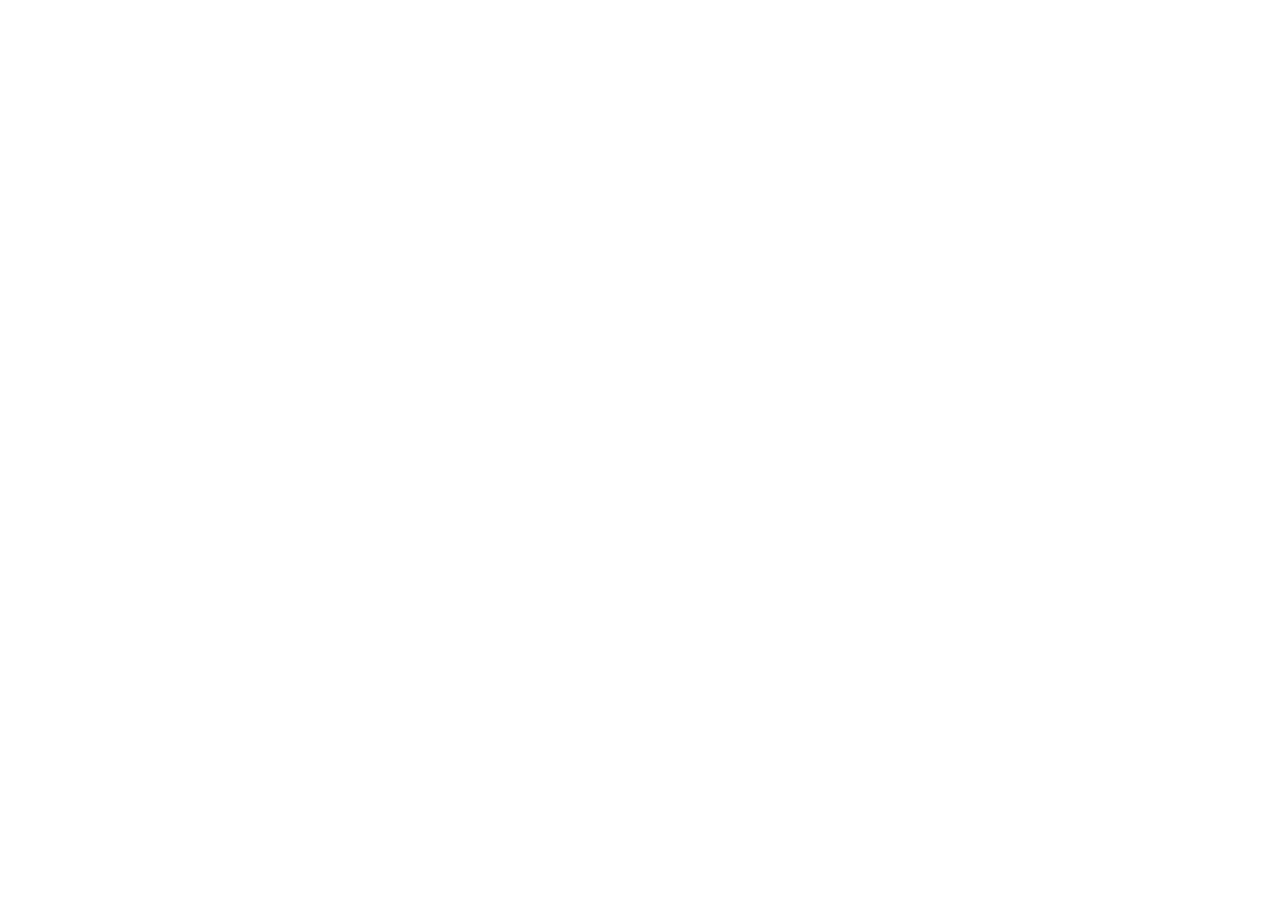
==== index.html @ 06446c7c "criei a página principal" ====
<!DOCTYPE html>
<html lang="pt-br">
<head>
    <meta charset="UTF-8">
    <meta name="viewport" content="width=device-width, initial-scale=1.0">
    <title>Projeto Redes Sociais</title>
    <link rel="shortcut icon" href="favicon.ico" type="image/x-icon">
</head>
<body>
    
</body>
</html>
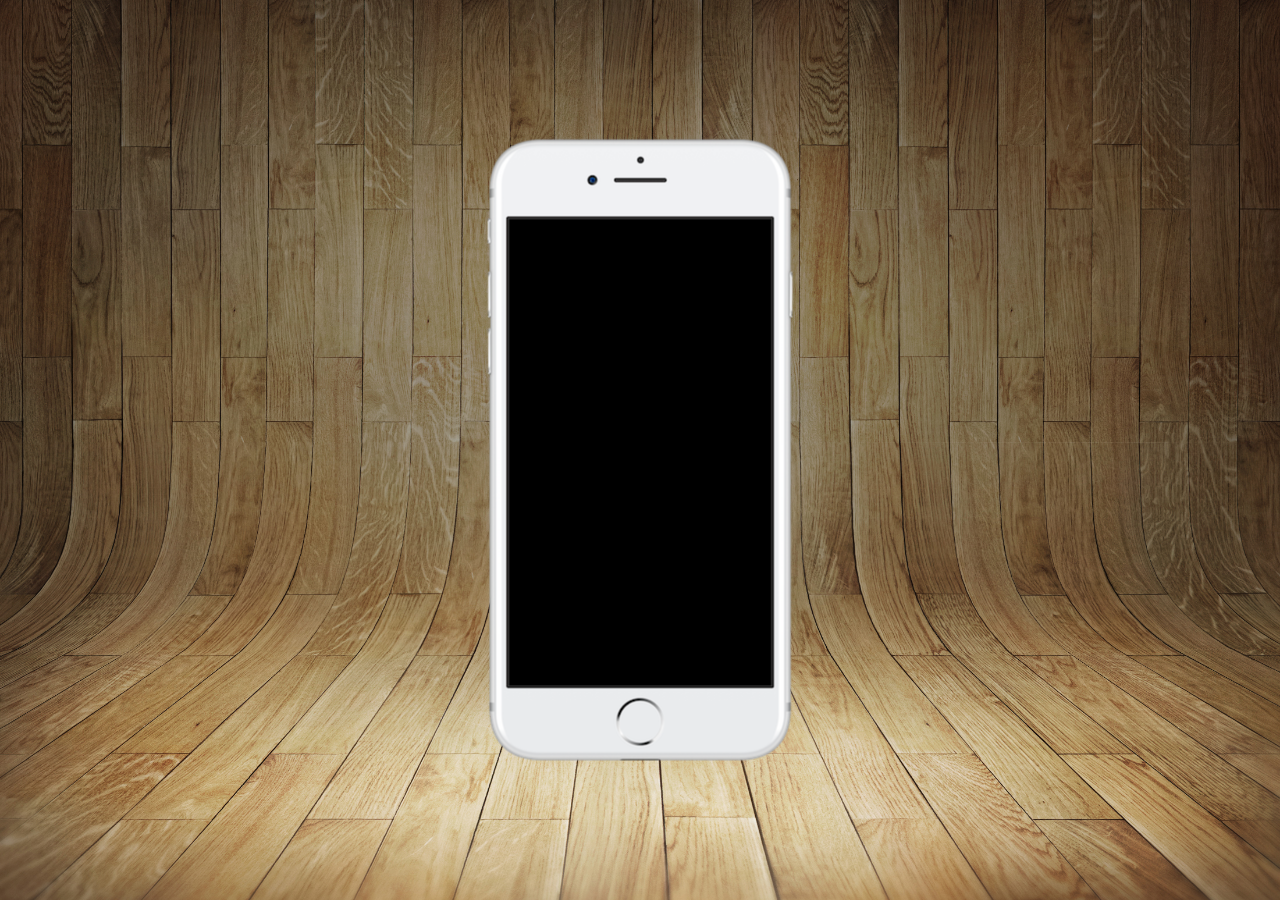
==== commit 227dfb9d: "criei a estrutura básica do projeto" ====
--- a/index.html
+++ b/index.html
@@ -4,9 +4,18 @@
     <meta charset="UTF-8">
     <meta name="viewport" content="width=device-width, initial-scale=1.0">
     <title>Projeto Redes Sociais</title>
+    <link rel="stylesheet" href="estilos/style.css">
     <link rel="shortcut icon" href="favicon.ico" type="image/x-icon">
 </head>
 <body>
-    
+    <main>
+        <section id="telefone">
+
+        </section>
+
+        <section id="redes-sociais">
+
+        </section>
+    </main>
 </body>
 </html>
--- a/estilos/style.css
+++ b/estilos/style.css
@@ -0,0 +1,33 @@
+@charset "UTF-8";
+
+* {
+    margin: 0px;
+    padding: 0px;
+    font-family: Arial, Helvetica, sans-serif;
+}
+
+html, body {
+    height: 100vh;
+    width: 100vw;
+}
+
+body {
+    background: url('../imagens/fundo-madeira.jpg') no-repeat top center;
+    background-size: cover;
+    background-attachment: fixed;
+}
+main {
+    position: relative;
+    height: 100vh;
+}
+
+section#telefone {
+    position: absolute;
+    top: 50%;
+    left: 50%;
+    transform: translate(-50%, -50%);
+
+    height: 627px;
+    width: 311px;
+    background: url('../imagens/frame-iphone.png') no-repeat;
+}
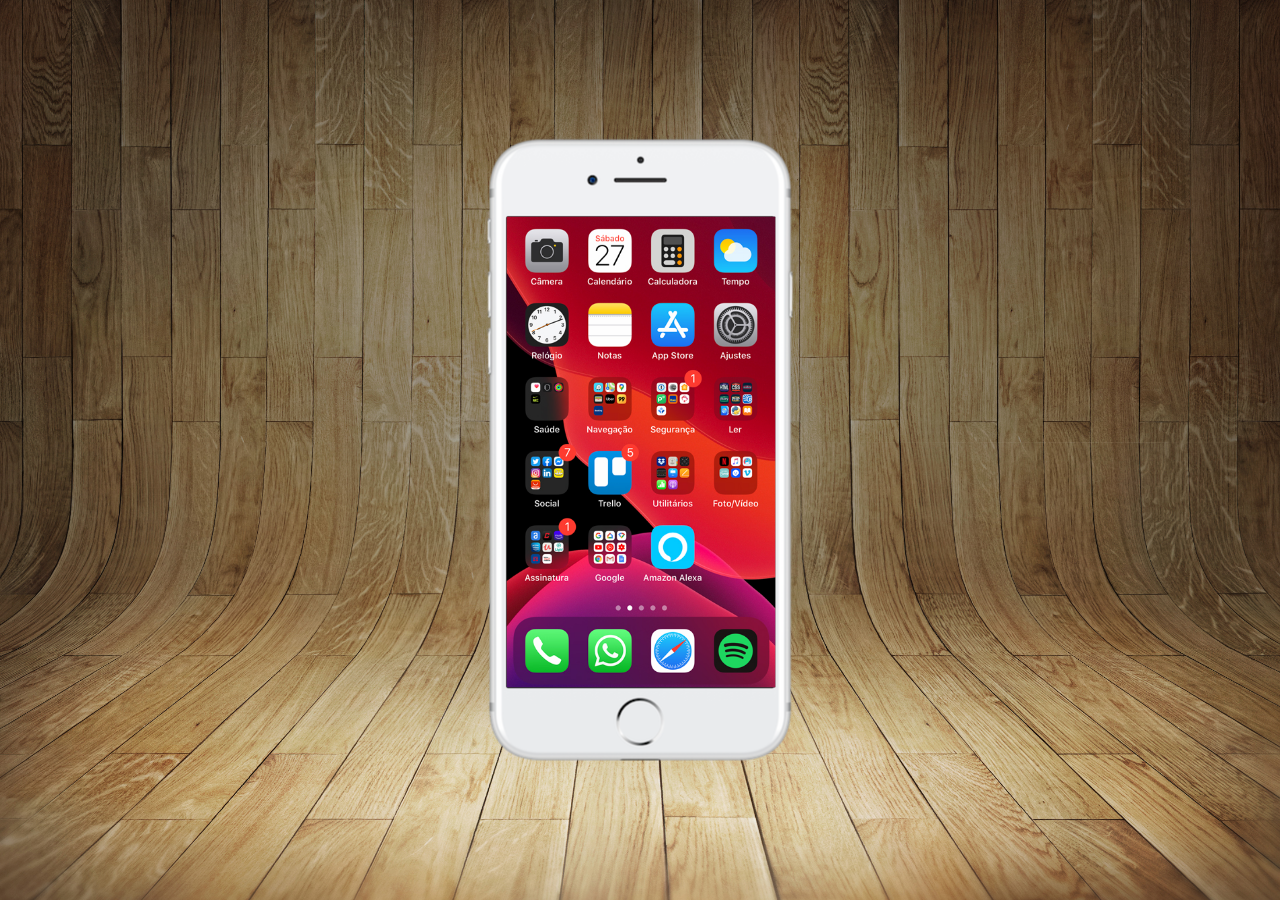
==== commit bcd08845: "criei a tela home" ====
--- a/index.html
+++ b/index.html
@@ -10,7 +10,7 @@
 <body>
     <main>
         <section id="telefone">
-
+            <iframe src="home.html" name="tela" id="tela" frameborder="0"></iframe>
         </section>
 
         <section id="redes-sociais">
--- a/estilos/style.css
+++ b/estilos/style.css
@@ -9,6 +9,7 @@
 html, body {
     height: 100vh;
     width: 100vw;
+    background-color: black;
 }
 
 body {
@@ -30,4 +31,12 @@
     height: 627px;
     width: 311px;
     background: url('../imagens/frame-iphone.png') no-repeat;
+}
+
+iframe#tela {
+    position: relative;
+    top: 80px;
+    left: 22px;
+    width: 269px;
+    height: 471px;
 }
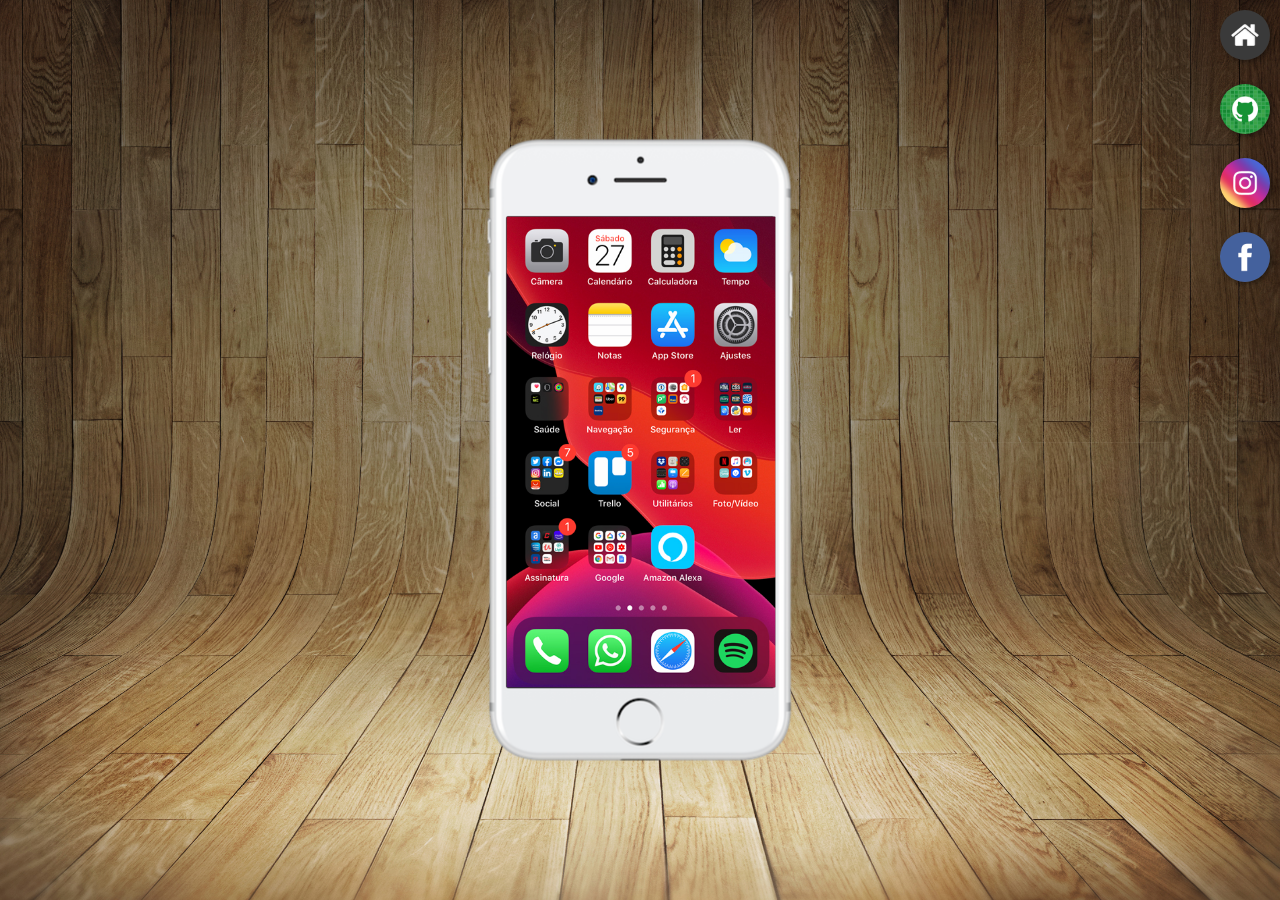
==== commit 1067f268: "criei os botões do home" ====
--- a/index.html
+++ b/index.html
@@ -14,7 +14,10 @@
         </section>
 
         <section id="redes-sociais">
-
+            <a href="#" target="tela"><img src="imagens/logo-home.jpg" alt="Home"></a><br>
+            <a href="#" target="tela"><img src="imagens/logo-github.jpg" alt="GitHub"></a><br>
+            <a href="#" target="tela"><img src="imagens/logo-instagram.jpg" alt="Instagram"></a><br>
+            <a href="#" target="tela"><img src="imagens/logo-facebook.jpg" alt="Facebook"></a>
         </section>
     </main>
 </body>
--- a/estilos/style.css
+++ b/estilos/style.css
@@ -39,4 +39,23 @@
     left: 22px;
     width: 269px;
     height: 471px;
+}
+
+section#redes-sociais {
+    text-align: right;
+}
+
+section#redes-sociais img {
+    width: 50px;
+    margin: 10px;
+    border-radius: 50%;
+    box-shadow: 2px 2px 5px #00000067;
+    box-sizing: border-box;
+}
+
+section#redes-sociais img:hover {
+    border: 2px solid #ffffffa9;
+    transform: translate(-3px, -3px);
+    box-shadow: 5px 5px 10px #000000a1;
+    transition: transform .3s, border 1s;
 }
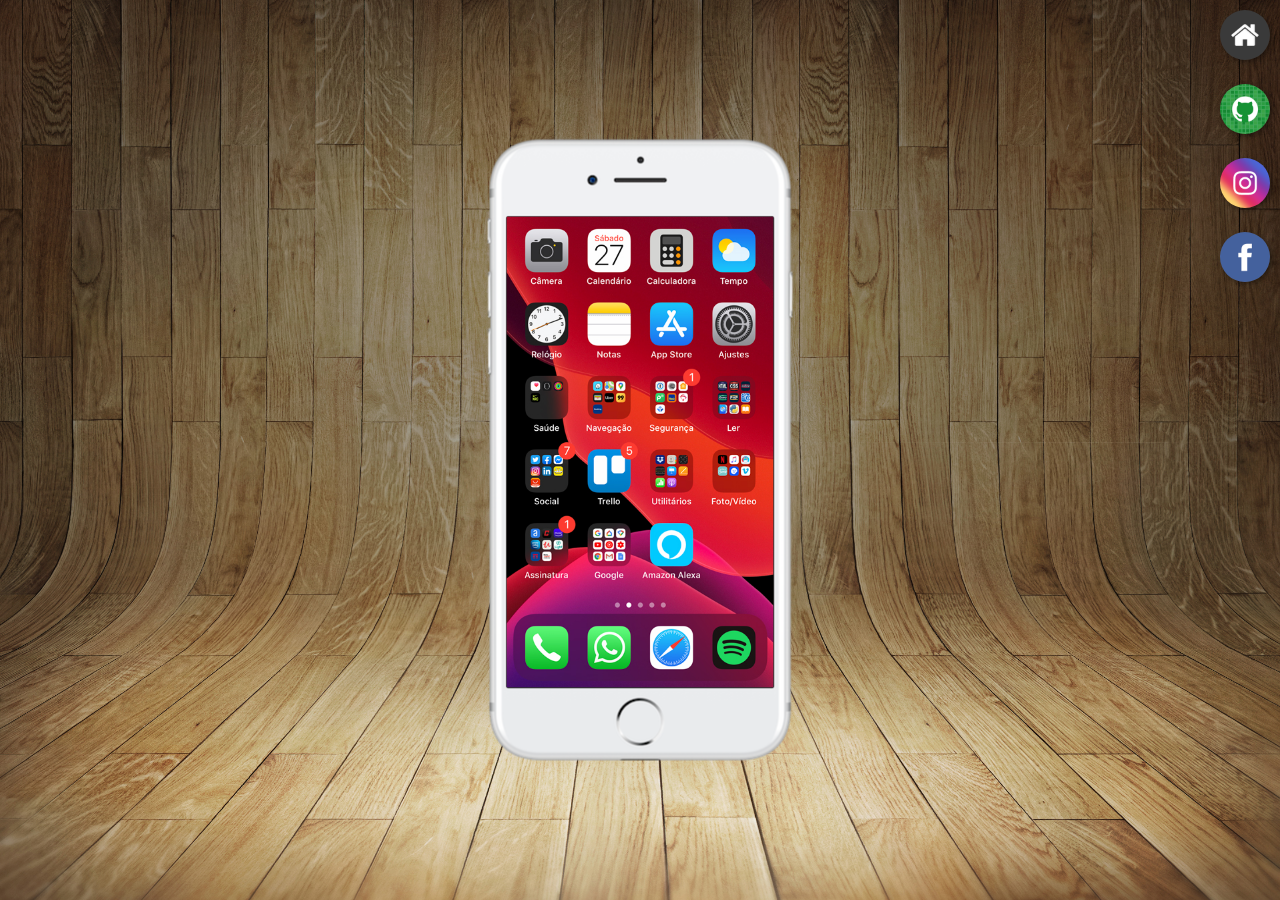
==== commit 96e05129: "criei as páginas das redes sociais" ====
--- a/index.html
+++ b/index.html
@@ -14,10 +14,10 @@
         </section>
 
         <section id="redes-sociais">
-            <a href="#" target="tela"><img src="imagens/logo-home.jpg" alt="Home"></a><br>
-            <a href="#" target="tela"><img src="imagens/logo-github.jpg" alt="GitHub"></a><br>
-            <a href="#" target="tela"><img src="imagens/logo-instagram.jpg" alt="Instagram"></a><br>
-            <a href="#" target="tela"><img src="imagens/logo-facebook.jpg" alt="Facebook"></a>
+            <a href="home.html" target="tela"><img src="imagens/logo-home.jpg" alt="Home"></a><br>
+            <a href="github.html" target="tela"><img src="imagens/logo-github.jpg" alt="GitHub"></a><br>
+            <a href="insta.html" target="tela"><img src="imagens/logo-instagram.jpg" alt="Instagram"></a><br>
+            <a href="face.html" target="tela"><img src="imagens/logo-facebook.jpg" alt="Facebook"></a>
         </section>
     </main>
 </body>
--- a/estilos/style.css
+++ b/estilos/style.css
@@ -37,7 +37,7 @@
     position: relative;
     top: 80px;
     left: 22px;
-    width: 269px;
+    width: 267px;
     height: 471px;
 }
 
